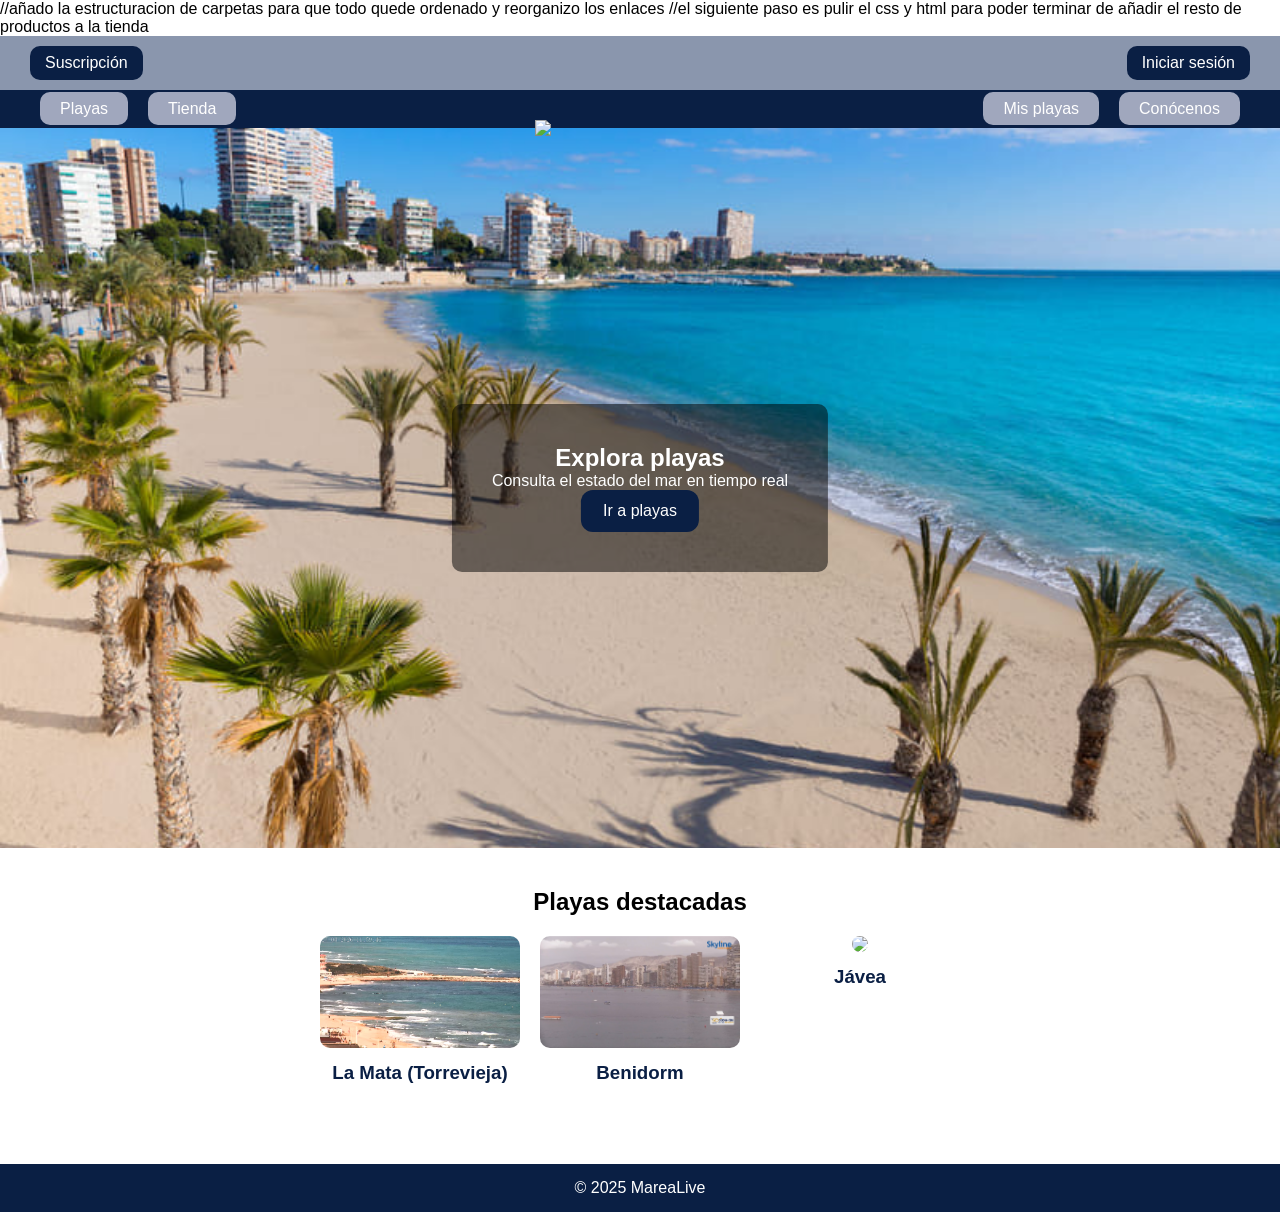
==== index.html @ 51588ac8 "Versión inicial reorganizada" ====
<!DOCTYPE html>
<html lang="es">

<head>
    <meta charset="UTF-8">
    <title>MareaLive</title>
    <link rel="stylesheet" href="css/styles.css">
</head>

<body>
    //añado la estructuracion de carpetas para que todo quede ordenado y reorganizo los enlaces
    //el siguiente paso es pulir el css y html para poder terminar de añadir el resto de productos a la tienda

    <!-- NAVBAR -->
    <header>
        <!-- TOP BAR -->
        <div class="topbar">
            <a href="#" class="btn-top">Suscripción</a>

            <!-- LOGO CENTRADO -->
            <img src="img/logo.png" class="logo">

            <a href="login.html" class="btn-top">Iniciar sesión</a>
        </div>

        <!-- MENÚ -->
        <nav class="navbar">
            <ul class="menu-izq">
                <li><a href="playas.html">Playas</a></li>
                <li><a href="tienda.html">Tienda</a></li>
            </ul>

            <ul class="menu-der">
                <li><a href="#">Mis playas</a></li>
                <li><a href="conocenos.html">Conócenos</a></li>
            </ul>
        </nav>
    </header>

    <!-- SLIDER -->
    <section class="slider">
        <div class="slides">

            <div class="slide active">
                <img src="img/fondos/playas.png">
                <div class="overlay">
                    <h2>Explora playas</h2>
                    <p>Consulta el estado del mar en tiempo real</p>
                    <a href="playas.html" class="btn">Ir a playas</a>
                </div>
            </div>

            <div class="slide">
                <img src="img/fondos/tienda.png">
                <div class="overlay">
                    <h2>Tienda</h2>
                    <p>Compra productos para tus aventuras</p>
                    <a href="tienda.html" class="btn">Ir a tienda</a>
                </div>
            </div>

            <div class="slide">
                <img src="img/fondos/perfil.png">
                <div class="overlay">
                    <h2>Tu perfil</h2>
                    <p>Gestiona tus playas favoritas</p>
                    <a href="login.html" class="btn">Acceder</a>
                </div>
            </div>

        </div>
    </section>

    <!-- SECCIÓN DESTACADA -->
    <section class="destacadas">
        <h2>Playas destacadas</h2>

        <div class="cards">

            <!-- PLAYA 1 -->
            <a href="playas/detalle-playa-la-mata.html" class="card">
                <img src="img/playas/playa-mata.png">
                <h3>La Mata (Torrevieja)</h3>
            </a>

            <!-- PLAYA 2 -->
            <a href="#" class="card">
                <img src="img/playas/playa-benidorm.png">
                <h3>Benidorm</h3>
            </a>

            <!-- PLAYA 3 -->
            <a href="#" class="card">
                <img src="img/playa3.jpg">
                <h3>Jávea</h3>
            </a>

        </div>
    </section>

    <!-- FOOTER -->
    <footer>
        <p>© 2025 MareaLive</p>
    </footer>
    <script src="JS/script.js"></script>
</body>

</html>
---- css/styles.css ----
/* RESET */
* {
    margin: 0;
    padding: 0;
    box-sizing: border-box;
}

/* GENERAL */
body {
    font-family: Arial, sans-serif;
}

/* TOPBAR */
.topbar {
    display: flex;
    position: relative;
    justify-content: space-between;
    align-items: center;
    background: #8a96ad;
    padding: 10px 30px;
}

/* LOGO CENTRADO */
.logo {
    width: 210px;
    position: absolute;
    left: 50%;
    transform: translateX(-50%) translateY(65px);
    z-index: 10;
}

/* BOTONES SUPERIORES */
.btn-top {
    background: #0a1f44;
    color: white;
    padding: 8px 15px;
    border-radius: 10px;
    text-decoration: none;
}

/* NAVBAR */
.navbar {
    display: flex;
    justify-content: space-between;
    align-items: center;
    background: #0a1f44;
    padding: 10px 40px;
}

.navbar a.btn-active {
    background: #0a1f44;
    /* El fondo oscuro de la barra */
    border: 1px solid #a0a7bd;
    /* Un borde fino para que se distinga */
    color: #a0a7bd;
}

.menu-izq,
.menu-der {
    display: flex;
    list-style: none;
    gap: 20px;
}

.navbar a {
    background: #a0a7bd;
    padding: 8px 20px;
    border-radius: 10px;
    color: white;
    text-decoration: none;
}

/* SLIDER */
.slider {
    position: relative;
    height: 80vh;
    overflow: hidden;
    pointer-events: none;
}

.slide {
    position: absolute;
    width: 100%;
    height: 100%;
    opacity: 0;
    transition: opacity 1s ease;
}

.slide img {
    width: 100%;
    height: 100%;
    object-fit: cover;
}

/* SLIDE ACTIVO */
.slide.active {
    opacity: 1;
    pointer-events: all;
}

/* OVERLAY */
.overlay {
    position: absolute;
    top: 50%;
    left: 50%;
    transform: translate(-50%, -50%);

    background: rgba(0, 0, 0, 0.5);
    padding: 40px;
    color: white;
    text-align: center;
    border-radius: 10px;
}

/* CARDS */
.destacadas {
    padding: 40px;
    text-align: center;
}

.cards {
    display: flex;
    justify-content: center;
    gap: 20px;
    margin-top: 20px;
}

.card {
    width: 200px;

    text-decoration: none;
    color: inherit;

    display: block;

    transition: transform 0.2s ease;
}

.card:hover {
    transform: translateY(-5px);
}

.card img {
    width: 100%;
    border-radius: 10px;
}

.card h3 {
    margin-top: 10px;
    color: #0a1f44;
}

/* FOOTER */
footer {
    background: #0a1f44;
    color: white;
    text-align: center;
    padding: 15px;
    margin-top: 40px;
}

/* ===== PLAYAS ===== */
/* GRID PLAYAS */
.grid-playas {
    display: grid;
    grid-template-columns: repeat(auto-fit, minmax(250px, 1fr));
    gap: 25px;
    padding: 40px;
}

/* CARD PLAYA */
.card-playa {
    background: #f5f5f5;
    border-radius: 10px;
    padding: 15px;
    text-align: center;
}

.card-playa img {
    width: 100%;
    border-radius: 10px;
}

.card-playa h3 {
    margin: 10px 0;
}

.card-playa p {
    font-size: 14px;
    margin-bottom: 10px;
}

/* ===== DETALLES-PLAYAS ===== */

.detalle-container {
    display: flex;
    gap: 20px;
    padding: 40px;
}

.columna {
    flex: 1;
    background: #f5f5f5;
    padding: 20px;
    border-radius: 10px;
}

.centro {
    flex: 2;
    text-align: center;
}

/*IMAGEN CON BOTÓN ENCIMA*/
.playa-centro {
    position: relative;
    width: 100%;
    margin-top: 15px;
}

.playa-centro img {
    width: 100%;
    border-radius: 10px;
}

/* BOTÓN SOBRE LA IMAGEN */
.btn-webcam {
    position: absolute;
    top: 50%;
    left: 50%;
    transform: translate(-50%, -50%);

    background: rgba(0, 0, 0, 0.7);
    color: white;
    padding: 15px 25px;
    border-radius: 10px;
    text-decoration: none;
    font-size: 18px;
}

.btn-webcam:hover {
    background: rgba(0, 0, 0, 0.9);
}

.pez {
    margin-bottom: 15px;
}

/* ===== DETALLE PLAYA MEJORADO ===== */

.descripcion {
    margin-top: 15px;
    font-size: 17px;
}

.datos-extra {
    display: flex;
    justify-content: space-between;
    gap: 15px;

    margin-top: 25px;
}

.dato {
    flex: 1;

    background: #e9eef5;

    padding: 15px;
    border-radius: 10px;

    text-align: center;
}

.dato h3 {
    margin-bottom: 10px;
    color: #0a1f44;
}

/* METEO */

.meteo p {
    margin-bottom: 15px;
    font-size: 18px;
}

/* PECES */

.pez {
    background: #e9eef5;
    padding: 12px;
    border-radius: 10px;
}

/* ===== TIENDA ===== */

.grid-productos {
    display: grid;
    grid-template-columns: repeat(auto-fit, minmax(250px, 1fr));
    gap: 25px;
    padding: 40px;
}

.card-producto {
    background: #f5f5f5;
    border-radius: 10px;
    padding: 20px;
    text-align: center;
}

.card-producto img {
    width: 100%;
    border-radius: 10px;
}

.card-producto h3 {
    margin: 15px 0;
}

.precio {
    font-size: 22px;
    font-weight: bold;
    color: #0a1f44;
    margin-bottom: 15px;
}

/* ===== TITULO SECCION ===== */

.titulo-seccion {
    text-align: center;
    padding: 50px 20px 30px;
}

.titulo-seccion h1 {
    font-size: 42px;
    color: #0a1f44;
    margin-bottom: 15px;
}

.titulo-seccion p {
    font-size: 18px;
    color: #555;
}

/* ===== LAYOUT TIENDA ===== */

.tienda-layout {
    display: flex;
    gap: 25px;
    padding: 40px;
}

/* CATEGORÍAS */

.categorias {
    width: 220px;
    background: #0a1f44;
    padding: 20px;
    border-radius: 20px;

    display: flex;
    flex-direction: column;
    gap: 15px;
}

.categorias h2 {
    color: white;
    text-align: center;
    margin-bottom: 10px;
}

.categorias a {
    background: #2f67a8;
    color: white;
    text-decoration: none;

    padding: 15px;
    border-radius: 15px;
    text-align: center;
}

/* PRODUCTOS */

.productos-container {
    flex: 1;
}

.productos-container h2 {
    text-align: center;
    margin-bottom: 20px;
    color: #0a1f44;
}

.grid-productos {
    display: grid;
    grid-template-columns: repeat(2, 1fr);
    gap: 25px;
}

/* CARRITO */

.carrito {
    width: 220px;
    background: #0a1f44;
    padding: 20px;
    border-radius: 20px;

    display: flex;
    flex-direction: column;
    gap: 15px;
}

.carrito h2 {
    color: white;
    text-align: center;
}

.item-carrito {
    background: #2f67a8;
    color: white;
    padding: 15px;
    border-radius: 15px;
    text-align: center;
}

/* ===== LOGIN ===== */

.login-container {
    display: flex;
    justify-content: center;
    align-items: center;

    padding: 80px 20px;
}

.login-form {
    width: 400px;

    background: #0a1f44;
    color: white;

    padding: 40px;
    border-radius: 20px;

    display: flex;
    flex-direction: column;
    gap: 15px;
}

.login-form h1 {
    text-align: center;
    margin-bottom: 10px;
}

.login-form input,
.login-form select {
    padding: 12px;
    border: none;
    border-radius: 10px;
}

.login-form button {
    background: #2f67a8;
    color: white;

    border: none;
    padding: 12px;

    border-radius: 10px;
    cursor: pointer;

    font-size: 16px;
}

.login-form button:hover {
    background: #3d7bc7;
}

.registro {
    text-align: center;
    margin-top: 10px;
}

.registro a {
    color: #8fc3ff;
    text-decoration: none;
}

/* ===== CARRITO ===== */

.carrito-pagina {
    padding: 40px;
}

.carrito-pagina h1 {
    text-align: center;
    margin-bottom: 40px;
    color: #0a1f44;
}

.tabla-carrito {
    display: flex;
    flex-direction: column;
    gap: 20px;
}

/* PRODUCTO */
.producto-carrito {
    display: flex;
    align-items: center;
    gap: 20px;

    background: #f5f5f5;
    padding: 20px;
    border-radius: 15px;
}

.producto-carrito img {
    width: 140px;
    border-radius: 10px;
}

.info-producto h2 {
    margin-bottom: 10px;
    color: #0a1f44;
}

/* RESUMEN */
.resumen-compra {
    margin-top: 40px;

    background: #0a1f44;
    color: white;

    padding: 30px;
    border-radius: 20px;

    text-align: center;
}

.resumen-compra button {
    margin-top: 20px;

    background: #2f67a8;
    color: white;

    border: none;
    padding: 15px 25px;

    border-radius: 10px;
    cursor: pointer;

    font-size: 16px;
}

/* ===== PRODUCTO ===== */

.producto-detalle {
    display: flex;
    gap: 40px;
    padding: 60px;

    align-items: center;
}

.producto-img {
    flex: 1;
}

.producto-img img {
    width: 100%;
    border-radius: 20px;
}

.producto-info {
    flex: 1;
}

.producto-info h1 {
    font-size: 40px;
    margin-bottom: 20px;

    color: #0a1f44;
}

.precio-grande {
    font-size: 35px;
    font-weight: bold;

    color: #2f67a8;

    margin-bottom: 20px;
}

.descripcion-producto {
    font-size: 18px;
    line-height: 1.6;

    margin-bottom: 25px;
}

.specs {
    list-style: none;
    margin-bottom: 30px;
}

.specs li {
    margin-bottom: 10px;
    font-size: 17px;
}

.btn-comprar {
    background: #0a1f44;
    color: white;

    border: none;
    padding: 15px 30px;

    border-radius: 12px;

    font-size: 18px;
    cursor: pointer;
    display: inline-block;
    text-decoration: none;

}

.btn-comprar:hover {
    background: #2f67a8;
}

/* ===== HERO ===== */

.hero {
    height: 45vh;
    display: flex;
    justify-content: center;
    align-items: center;
    background-size: cover;
    background-position: center;
}

.hero-overlay {
    background: rgba(0, 0, 0, 0.6);
    padding: 40px;
    border-radius: 20px;
    color: white;
    text-align: center;
    width: 70%;
}

.hero-tienda {
    background: url('../img/tienda.png') center/cover no-repeat;
}

.hero-playas {
    background: url('../img/playas.png') center/cover no-repeat;
}

.hero-overlay h1 {
    font-size: 50px;
    margin-bottom: 20px;
}

/* ===== CATEGORÍAS TIENDA ===== */

.categorias-grid {
    display: grid;

    grid-template-columns: repeat(auto-fit, minmax(300px, 1fr));

    gap: 30px;

    padding: 50px;
}

.categoria-card {
    background: #f5f5f5;

    border-radius: 20px;

    overflow: hidden;

    text-align: center;

    padding-bottom: 20px;
}

.categoria-card img {
    width: 100%;
    height: 250px;

    object-fit: cover;
}

.categoria-card h2 {
    margin: 20px 0 10px;

    color: #0a1f44;
}

.categoria-card p {
    padding: 0 20px;

    margin-bottom: 20px;

    line-height: 1.5;
}

/* ===== CONOCENOS ===== */

.conocenos {
    padding: 60px 40px;
    text-align: center;
}

.conocenos h1 {
    margin-bottom: 25px;
    color: #0a1f44;
}

.conocenos p {
    max-width: 900px;
    margin: auto;
    font-size: 18px;
    line-height: 1.6;
}

.bloques-conocenos {
    display: flex;
    gap: 25px;
    margin-top: 50px;
}

.bloque {
    flex: 1;

    background: #f5f5f5;

    padding: 30px;
    border-radius: 15px;
}

.bloque h2 {
    margin-bottom: 15px;
    color: #0a1f44;
}

/* ===== BOTONES GENERALES ===== */

.btn {
    display: inline-block;

    background: #0a1f44;
    color: white;

    padding: 12px 22px;

    border-radius: 12px;

    text-decoration: none;

    transition: 0.3s;
}

.btn:hover {
    background: #2f67a8;
}
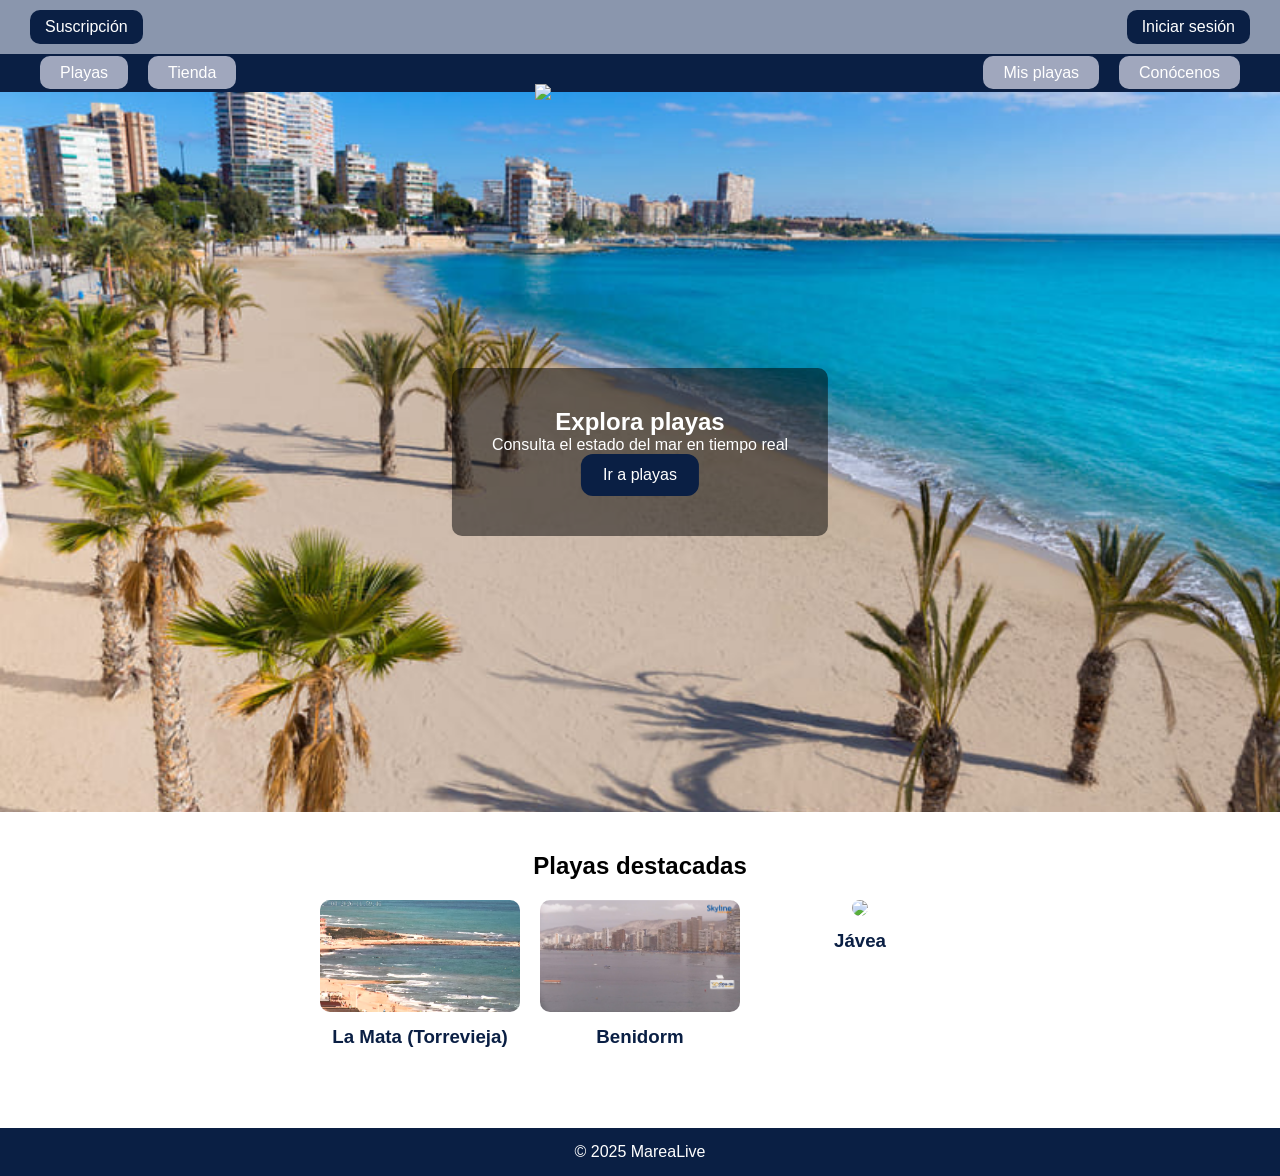
==== commit 5889e3c3: "corrección de rutas e imagenes" ====
--- a/index.html
+++ b/index.html
@@ -8,8 +8,7 @@
 </head>
 
 <body>
-    //añado la estructuracion de carpetas para que todo quede ordenado y reorganizo los enlaces
-    //el siguiente paso es pulir el css y html para poder terminar de añadir el resto de productos a la tienda
+    
 
     <!-- NAVBAR -->
     <header>
--- a/css/styles.css
+++ b/css/styles.css
@@ -649,11 +649,11 @@
 }
 
 .hero-tienda {
-    background: url('../img/tienda.png') center/cover no-repeat;
+    background: url('../img/fondos/tienda.png') center/cover no-repeat;
 }
 
 .hero-playas {
-    background: url('../img/playas.png') center/cover no-repeat;
+    background: url('../img/fondos/playas.png') center/cover no-repeat;
 }
 
 .hero-overlay h1 {
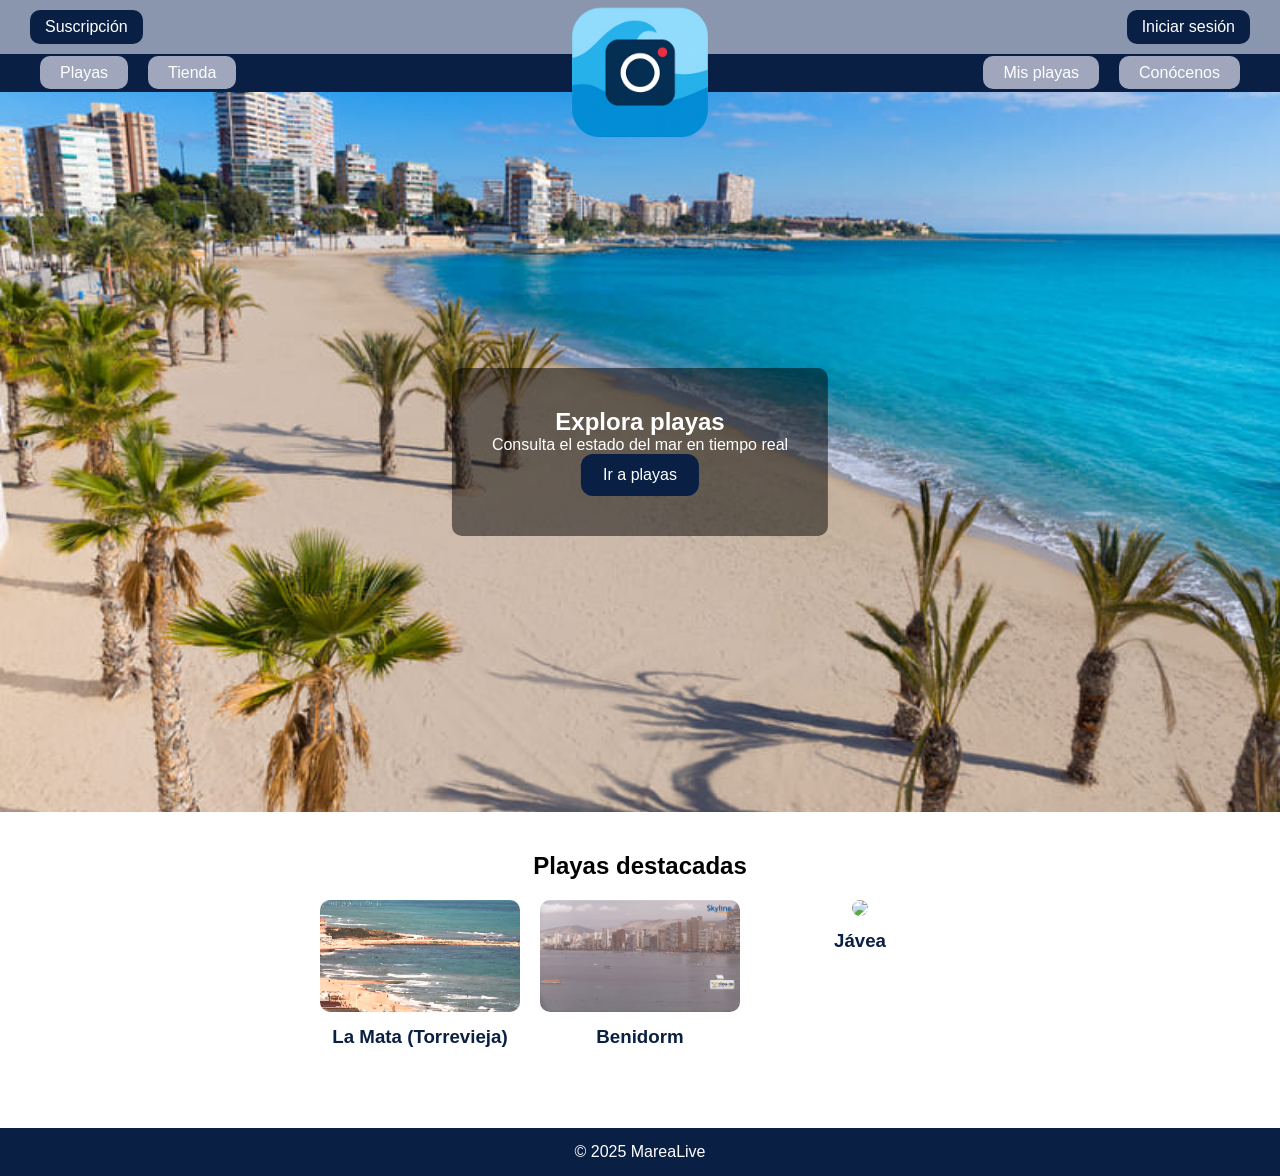
==== commit 97c29b5f: "más cambios de enlaces" ====
--- a/index.html
+++ b/index.html
@@ -3,7 +3,8 @@
 
 <head>
     <meta charset="UTF-8">
-    <title>MareaLive</title>
+    <title>MareaLive | Playas, pesca y actividades acuáticas</title>
+    <meta name="description" content="MareaLive ofrece información sobre playas, pesca y actividades acuáticas, junto con productos y equipamiento para disfrutar del mar.">
     <link rel="stylesheet" href="css/styles.css">
 </head>
 
@@ -17,7 +18,7 @@
             <a href="#" class="btn-top">Suscripción</a>
 
             <!-- LOGO CENTRADO -->
-            <img src="img/logo.png" class="logo">
+            <img src="img/logos/logo.png" class="logo" alt="MareaLive">
 
             <a href="login.html" class="btn-top">Iniciar sesión</a>
         </div>
@@ -41,7 +42,7 @@
         <div class="slides">
 
             <div class="slide active">
-                <img src="img/fondos/playas.png">
+                <img src="img/fondos/playas.png" alt="Playas de la costa mediterránea">
                 <div class="overlay">
                     <h2>Explora playas</h2>
                     <p>Consulta el estado del mar en tiempo real</p>
@@ -50,7 +51,7 @@
             </div>
 
             <div class="slide">
-                <img src="img/fondos/tienda.png">
+                <img src="img/fondos/tienda.png" alt="Equipamiento para actividades acuáticas">
                 <div class="overlay">
                     <h2>Tienda</h2>
                     <p>Compra productos para tus aventuras</p>
@@ -59,7 +60,7 @@
             </div>
 
             <div class="slide">
-                <img src="img/fondos/perfil.png">
+                <img src="img/fondos/perfil.png" alt="Perfil de usuario de MareaLive">
                 <div class="overlay">
                     <h2>Tu perfil</h2>
                     <p>Gestiona tus playas favoritas</p>
@@ -78,13 +79,13 @@
 
             <!-- PLAYA 1 -->
             <a href="playas/detalle-playa-la-mata.html" class="card">
-                <img src="img/playas/playa-mata.png">
+                <img src="img/playas/playa-mata.png" alt="Playa de La Mata en Torrevieja, Alicante">
                 <h3>La Mata (Torrevieja)</h3>
             </a>
 
             <!-- PLAYA 2 -->
             <a href="#" class="card">
-                <img src="img/playas/playa-benidorm.png">
+                <img src="img/playas/playa-benidorm.png" alt="Playa de Benidorm en Alicante">
                 <h3>Benidorm</h3>
             </a>
 
